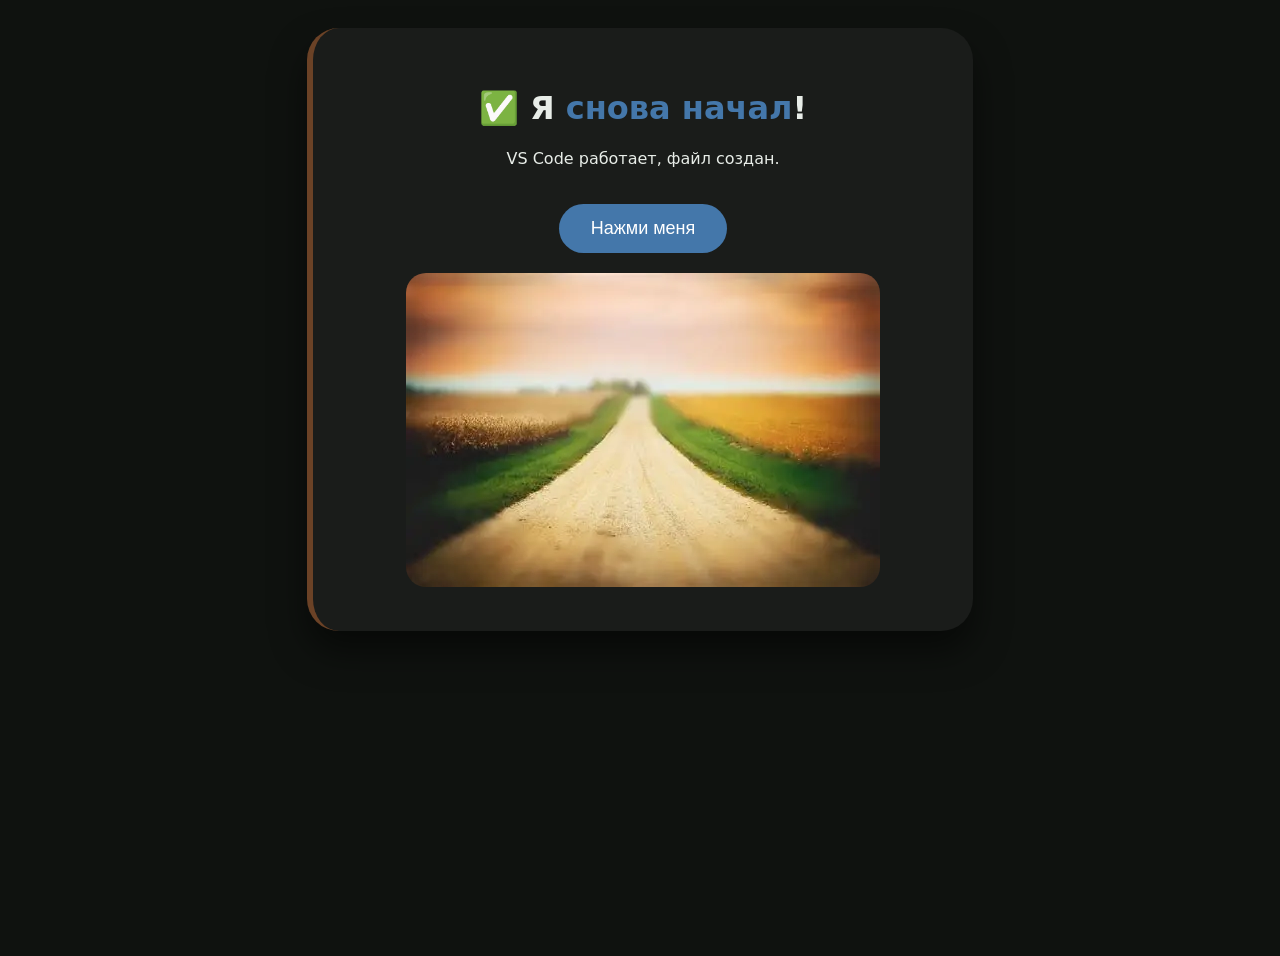
==== index.html @ 860e9725 "первый проект" ====
<!DOCTYPE html>
<html>
<head>
    <link rel="icon" type="image/png" href="favicon.png">
    <title>Мой первый шаг</title>
    <meta name="viewport" content="width=device-width, initial-scale=1.0">
    <style>
       body {
    background: #0F120F;  /* твой дорогой тёмный */
    color: #E8EDE8;
    font-family: 'Segoe UI', system-ui, sans-serif;
    text-align: center;
    padding: 20px;
    min-height: 100vh;
}

/* Карточка, в которой лежит контент */
.card {
    background: #1A1C1A;  /* чуть светлее фона */
    max-width: 600px;
    margin: 0 auto;
    padding: 40px 30px;
    border-radius: 32px;
    border-left: 6px solid #6B4226;  /* деревянная полоска */
    box-shadow: 0 20px 35px rgba(0,0,0,0.5);
}

/* Твой акцентный цвет #447 */
.accent {
    color: #4477AA;
    font-weight: bold;
}

button {
    background: #4477AA;
    border: none;
    padding: 14px 32px;
    border-radius: 40px;
    font-size: 18px;
    color: white;
    cursor: pointer;
    transition: all 0.3s;
    margin-top: 20px;
}

button:hover {
    background: #335588;
    transform: translateY(-3px);
}

img {
    border-radius: 20px;
    margin-top: 20px;
    max-width: 100%;
    height: auto;
}

@media (max-width: 600px) {
    body {
        padding: 15px;
    }
    .card {
        padding: 25px 20px;
    }
    h1 {
        font-size: 28px;
    }
    button {
        padding: 12px 24px;
        font-size: 16px;
    }
}
    </style>
</head>
<body>
    <div class="card">
    <h1>✅ Я <span class="accent">снова начал</span>!</h1>
    <p>VS Code работает, файл создан.</p>
    <button id="mainBtn">Нажми меня</button>
    <img src="images/OIP.webp" alt="Описание">
</div>

<script>
    const button = document.getElementById('mainBtn');
    let clickCount = 0;

    button.addEventListener('click', function() {
        clickCount++;
        if (clickCount === 1) {
            button.textContent = '👍 Класс!';
        } else if (clickCount === 2) {
            button.textContent = '🚀 Погнали!';
        } else {
            button.textContent = '💪 Ты нажал ' + clickCount + ' раз';
        }
    });
</script>
</body>
</html>
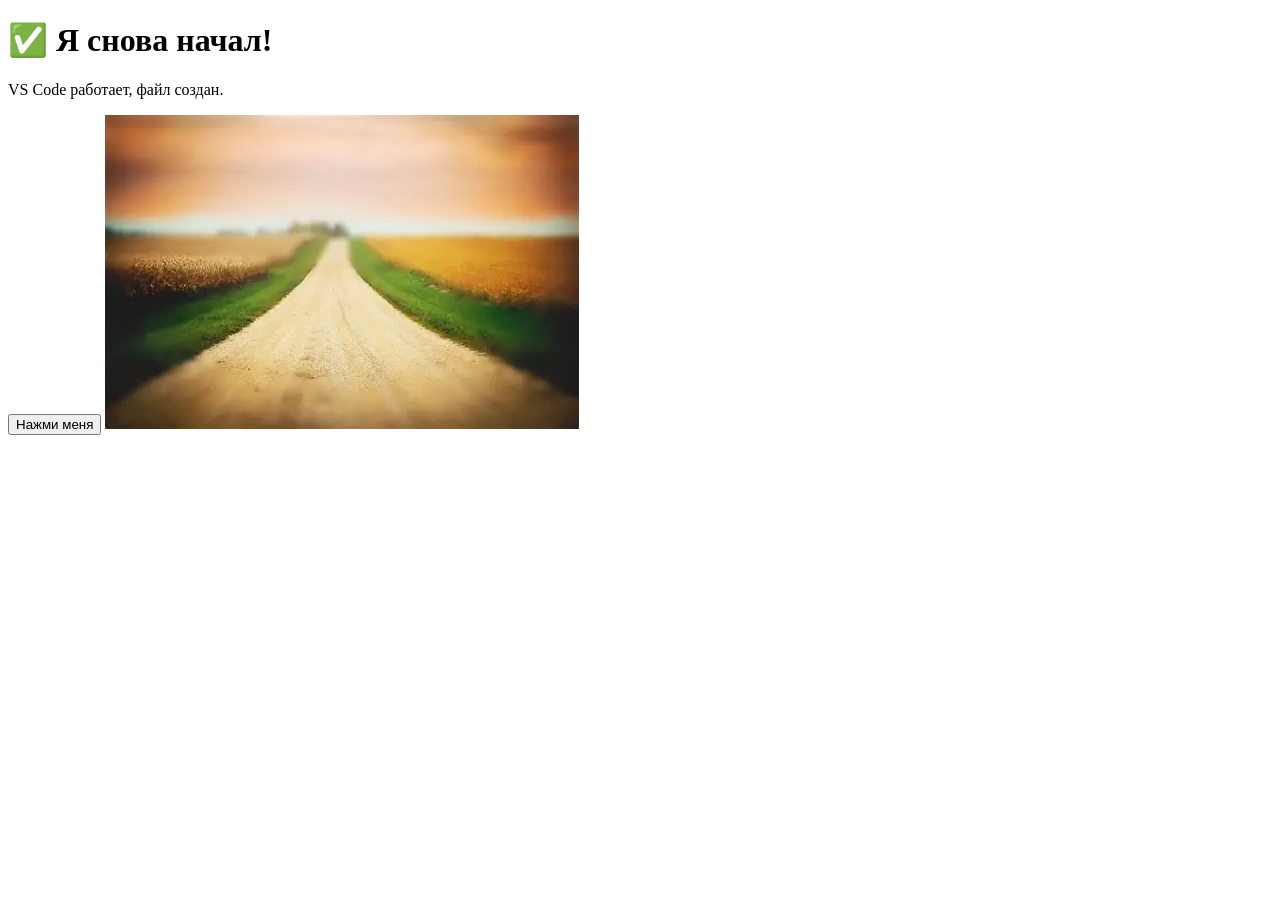
==== commit 81e7f836: "Update index.html" ====
--- a/index.html
+++ b/index.html
@@ -4,96 +4,15 @@
     <link rel="icon" type="image/png" href="favicon.png">
     <title>Мой первый шаг</title>
     <meta name="viewport" content="width=device-width, initial-scale=1.0">
-    <style>
-       body {
-    background: #0F120F;  /* твой дорогой тёмный */
-    color: #E8EDE8;
-    font-family: 'Segoe UI', system-ui, sans-serif;
-    text-align: center;
-    padding: 20px;
-    min-height: 100vh;
-}
-
-/* Карточка, в которой лежит контент */
-.card {
-    background: #1A1C1A;  /* чуть светлее фона */
-    max-width: 600px;
-    margin: 0 auto;
-    padding: 40px 30px;
-    border-radius: 32px;
-    border-left: 6px solid #6B4226;  /* деревянная полоска */
-    box-shadow: 0 20px 35px rgba(0,0,0,0.5);
-}
-
-/* Твой акцентный цвет #447 */
-.accent {
-    color: #4477AA;
-    font-weight: bold;
-}
-
-button {
-    background: #4477AA;
-    border: none;
-    padding: 14px 32px;
-    border-radius: 40px;
-    font-size: 18px;
-    color: white;
-    cursor: pointer;
-    transition: all 0.3s;
-    margin-top: 20px;
-}
-
-button:hover {
-    background: #335588;
-    transform: translateY(-3px);
-}
-
-img {
-    border-radius: 20px;
-    margin-top: 20px;
-    max-width: 100%;
-    height: auto;
-}
-
-@media (max-width: 600px) {
-    body {
-        padding: 15px;
-    }
-    .card {
-        padding: 25px 20px;
-    }
-    h1 {
-        font-size: 28px;
-    }
-    button {
-        padding: 12px 24px;
-        font-size: 16px;
-    }
-}
-    </style>
+    <link rel="stylesheet" href="style.css">
 </head>
 <body>
     <div class="card">
-    <h1>✅ Я <span class="accent">снова начал</span>!</h1>
-    <p>VS Code работает, файл создан.</p>
-    <button id="mainBtn">Нажми меня</button>
-    <img src="images/OIP.webp" alt="Описание">
-</div>
-
-<script>
-    const button = document.getElementById('mainBtn');
-    let clickCount = 0;
-
-    button.addEventListener('click', function() {
-        clickCount++;
-        if (clickCount === 1) {
-            button.textContent = '👍 Класс!';
-        } else if (clickCount === 2) {
-            button.textContent = '🚀 Погнали!';
-        } else {
-            button.textContent = '💪 Ты нажал ' + clickCount + ' раз';
-        }
-    });
-</script>
+        <h1>✅ Я <span class="accent">снова начал</span>!</h1>
+        <p>VS Code работает, файл создан.</p>
+        <button id="mainBtn">Нажми меня</button>
+        <img src="images/OIP.webp" alt="Описание">
+    </div>
+    <script src="script.js"></script>
 </body>
-</html>+</html>
